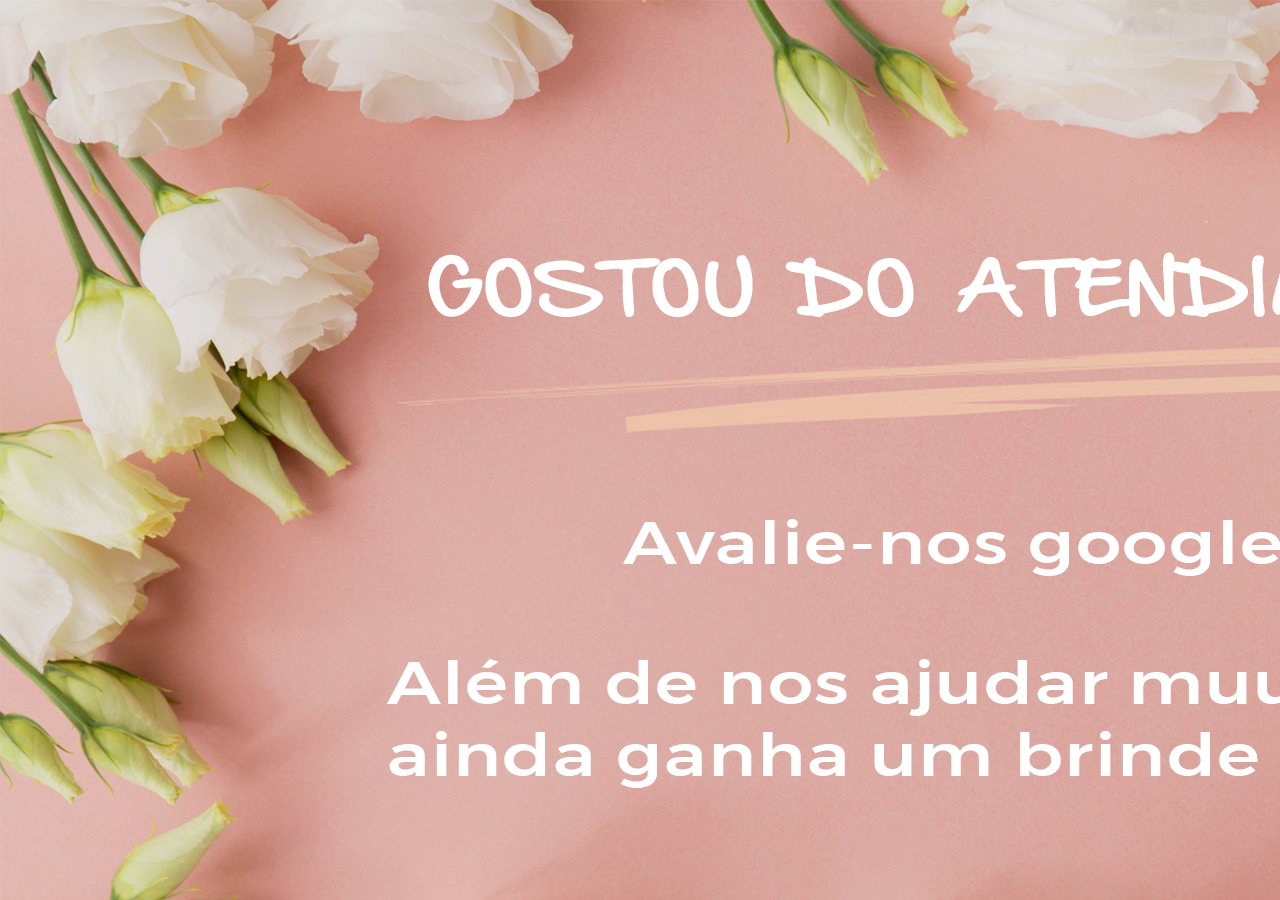
==== index.html @ b883739d "initial structure" ====
<!DOCTYPE html>
<!--[if lt IE 7]>      <html class="no-js lt-ie9 lt-ie8 lt-ie7"> <![endif]-->
<!--[if IE 7]>         <html class="no-js lt-ie9 lt-ie8"> <![endif]-->
<!--[if IE 8]>         <html class="no-js lt-ie9"> <![endif]-->
<!--[if gt IE 8]>      <html class="no-js"> <!--<![endif]-->
<html>
    <head>
        <meta charset="utf-8">
        <meta http-equiv="X-UA-Compatible" content="IE=edge">
        <title>beliatta</title>
        <meta name="description" content="">
        <meta name="viewport" content="width=device-width, initial-scale=1">
        <link rel="stylesheet" href="style.css">
    </head>
    <body>
        <!--[if lt IE 7]>
            <p class="browsehappy">You are using an <strong>outdated</strong> browser. Please <a href="#">upgrade your browser</a> to improve your experience.</p>
        <![endif]-->
        <div id="bg"></div>
        <script src="app.js" async defer></script>
    </body>
</html>
---- style.css ----
* {
    margin: 0;
    padding: 0;
}

body {
    height: 100vh;
    
}

#bg {
    width: 100%;
    height: 100%;
    background-image: url("images/avalie_google.png");
    transition: background-image 1s;
}
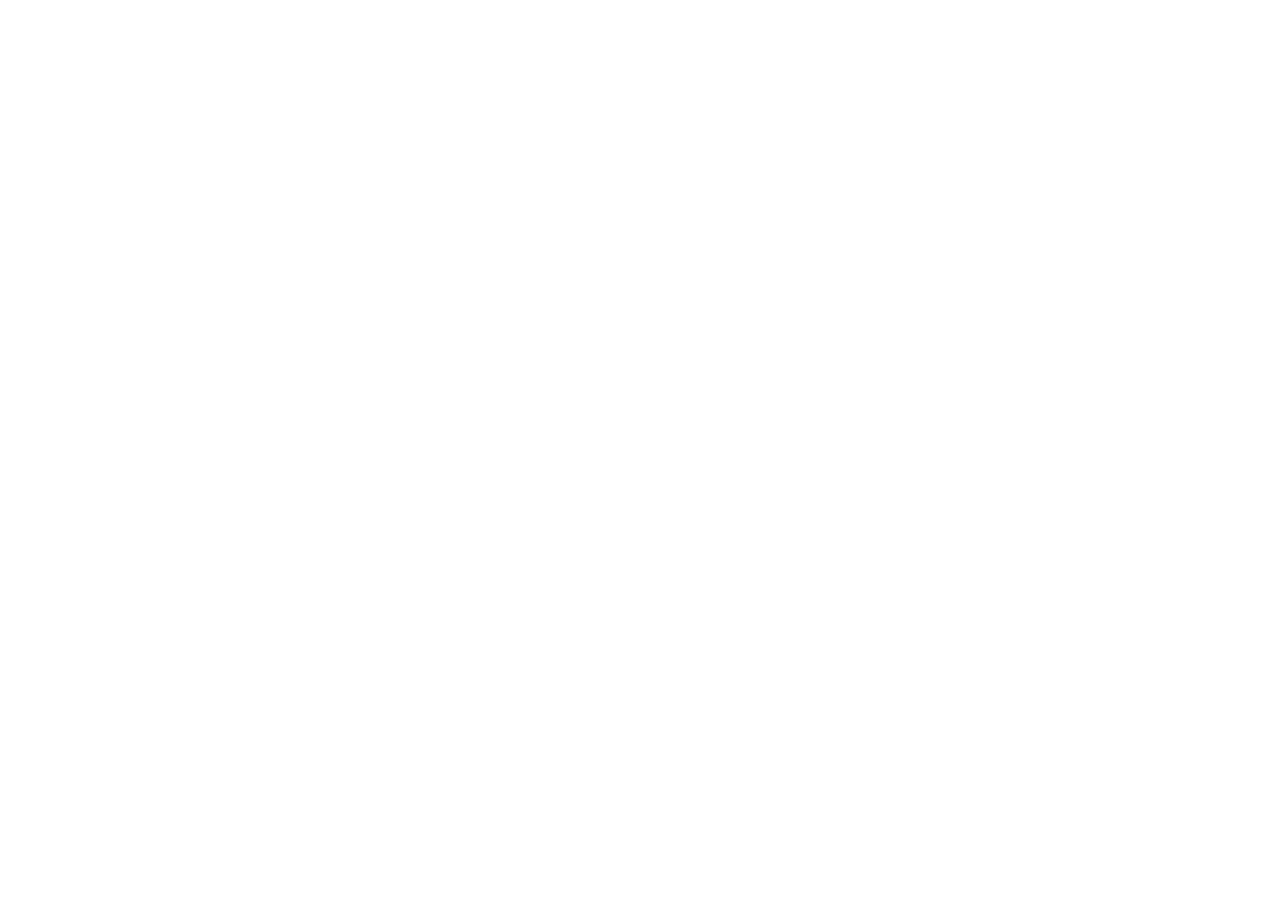
==== commit bd95718b: "Rename home.html to index.html" ====
--- a/index.html
+++ b/index.html
@@ -17,6 +17,7 @@
             <p class="browsehappy">You are using an <strong>outdated</strong> browser. Please <a href="#">upgrade your browser</a> to improve your experience.</p>
         <![endif]-->
         <div id="bg"></div>
+        <!-- <script src="jsonpath.js"></script> -->
         <script src="app.js" async defer></script>
     </body>
-</html>+</html>
--- a/style.css
+++ b/style.css
@@ -8,10 +8,152 @@
     
 }
 
-#bg {
+.bg {
     width: 100%;
     height: 100%;
-    background-image: url("images/avalie_google.png");
-    transition: background-image 1s;
+    /* transition: background-image 1s; */
 }
 
+/*** NEWS ***/
+
+.newsText {
+    position: absolute;
+    top: 330px;
+    left: 150px;
+    width: 1100px;
+    height: 550px;
+}
+
+.newsImage {
+    position: absolute;
+    top: 110px;
+    left: 1350px;
+    width: 510px;
+    height: 275px;
+    display: flex;
+    justify-content: center;
+    align-items: center;
+}
+
+.newsTitle {
+    color: #ffffff;
+    font-size: 48px;
+    font-weight: bold;
+    margin-bottom: 40px;
+}
+
+.newsDescription {
+    color: #ffffff;
+    font-size: 40px;
+    margin-bottom: 40px;
+}
+
+.newsContent {
+    color: #ffffff;
+    font-size: 40px;
+    margin-bottom: 40px;
+}
+
+.newsSource {
+    color: #000000;
+    font-size: 30px;
+}
+
+/*** WEATHER ***/
+.weatherText {
+    position: absolute;
+    top: 330px;
+    left: 150px;
+    width: 1100px;
+    height: 550px;
+}
+
+.weatherImage {
+    position: absolute;
+    top: 130px;
+    left: 110px;
+    width: 140px;
+    height: 134px;
+}
+
+.weatherTodayMinMax {
+    color: #ffffff;
+    font-size: 74px;
+    font-weight: bold;
+    position: absolute;
+    top: 168px;
+    left: 940px;
+}
+
+.weatherTodayDescription {
+    position: absolute;
+    color: #ffffff;
+    font-size: 56px;
+    top: 290px;
+    left: 430px;
+    max-width: 1100px;
+    word-wrap:normal;
+}
+
+.weatherTomorrowMinMax {
+    color: #ffffff;
+    font-size: 74px;
+    font-weight: bold;
+    position: absolute;
+    top: 435px;
+    left: 940px;
+}
+
+.weatherTomorrowMorning{
+    color: #000000;
+    font-size: 44px;
+    font-weight: bold;
+    position: absolute;
+    top: 675px;
+    left: 445px;
+    word-wrap:normal;
+    max-width: 370px;
+}
+
+.weatherTomorrowAfternoon{
+    color: #000000;
+    font-size: 44px;
+    font-weight: bold;
+    position: absolute;
+    top: 675px;
+    left: 890px;
+    word-wrap:normal;
+    max-width: 370px;
+}
+
+.weatherTomorrowNight{
+    color: #000000;
+    font-size: 44px;
+    font-weight: bold;
+    position: absolute;
+    top: 675px;
+    left: 1345px;
+    word-wrap:normal;
+    max-width: 370px;
+}
+
+/*** WEATHER WEEK ***/
+.newsWeek {
+    position: absolute;
+    width: 1510px;
+    min-height: 110px;
+    left: 210px;
+    display: flex;
+    justify-content: left;
+    align-items: center;
+}
+
+.newsWeekTemp {
+    font-size: 72px;
+    color:#ffffff;
+}
+
+.newsWeekDescription {
+    font-size: 64px;
+    color:#ffffff;
+}